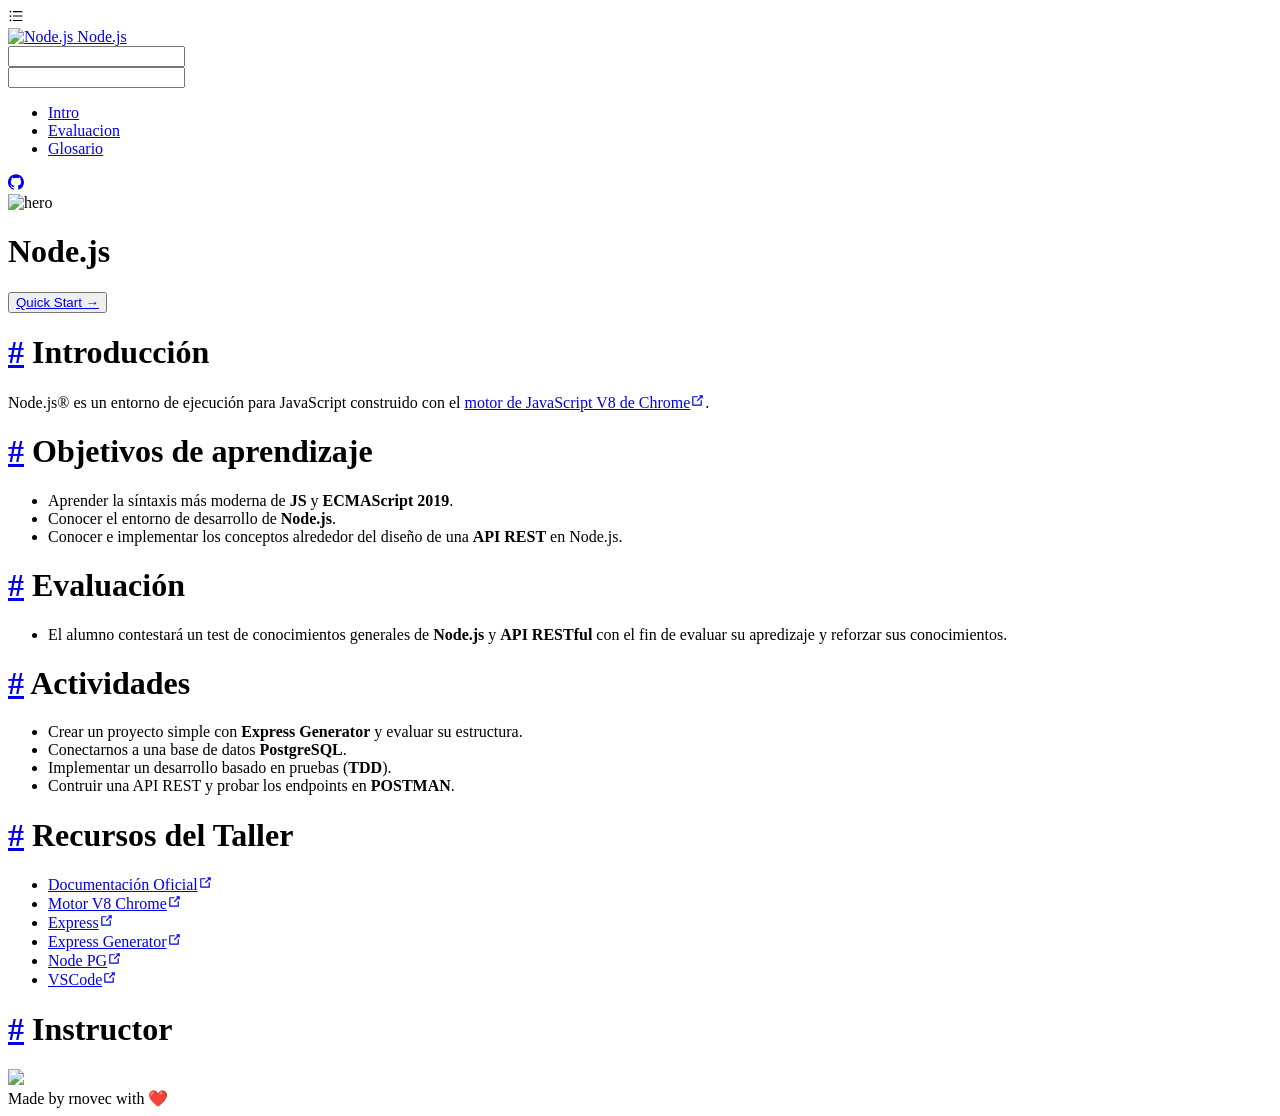
==== index.html @ c2f4f644 "Publishing folder ./docs/.vuepress/dist to gh-pages in 6/26/2020, 6:48:49 PM" ====
<!DOCTYPE html>
<html lang="en-US">
  <head>
    <meta charset="utf-8">
    <meta name="viewport" content="width=device-width, user-scalable=no, initial-scale=1.0, maximum-scale=1.0, minimum-scale=1.0">
    <title>Node.js</title>
    <meta name="description" content="">
    <meta name="generator" content="VuePress 1.5.2">
    
    <meta name="description" content="">
    <meta name="theme-color" content="#3eaf7c">
    <meta name="apple-mobile-web-app-capable" content="yes">
    <meta name="apple-mobile-web-app-status-bar-style" content="black">
    <link rel="preload" href="/node-docs/assets/css/0.styles.d7cd83a5.css" as="style"><link rel="preload" href="/node-docs/assets/js/app.e9f462b1.js" as="script"><link rel="preload" href="/node-docs/assets/js/2.531bb278.js" as="script"><link rel="preload" href="/node-docs/assets/js/11.9b9c7544.js" as="script"><link rel="preload" href="/node-docs/assets/js/5.1ca67a77.js" as="script"><link rel="prefetch" href="/node-docs/assets/js/10.e5e910dd.js"><link rel="prefetch" href="/node-docs/assets/js/12.5c4ef282.js"><link rel="prefetch" href="/node-docs/assets/js/13.d5eb1909.js"><link rel="prefetch" href="/node-docs/assets/js/14.24a871bc.js"><link rel="prefetch" href="/node-docs/assets/js/15.843dab88.js"><link rel="prefetch" href="/node-docs/assets/js/16.8ace2f71.js"><link rel="prefetch" href="/node-docs/assets/js/3.6d8b7670.js"><link rel="prefetch" href="/node-docs/assets/js/4.e2ce05f0.js"><link rel="prefetch" href="/node-docs/assets/js/6.8d56e307.js"><link rel="prefetch" href="/node-docs/assets/js/7.5f4e3148.js"><link rel="prefetch" href="/node-docs/assets/js/8.75b88a8a.js"><link rel="prefetch" href="/node-docs/assets/js/9.5bc03069.js">
    <link rel="stylesheet" href="/node-docs/assets/css/0.styles.d7cd83a5.css">
  </head>
  <body>
    <div id="app" data-server-rendered="true"><div class="theme-container no-sidebar"><header class="navbar"><div class="ant-row"><div class="sidebar-button"><i aria-label="icon: bars" class="anticon anticon-bars"><svg viewBox="0 0 1024 1024" focusable="false" data-icon="bars" width="1em" height="1em" fill="currentColor" aria-hidden="true"><path d="M912 192H328c-4.4 0-8 3.6-8 8v56c0 4.4 3.6 8 8 8h584c4.4 0 8-3.6 8-8v-56c0-4.4-3.6-8-8-8zm0 284H328c-4.4 0-8 3.6-8 8v56c0 4.4 3.6 8 8 8h584c4.4 0 8-3.6 8-8v-56c0-4.4-3.6-8-8-8zm0 284H328c-4.4 0-8 3.6-8 8v56c0 4.4 3.6 8 8 8h584c4.4 0 8-3.6 8-8v-56c0-4.4-3.6-8-8-8zM104 228a56 56 0 1 0 112 0 56 56 0 1 0-112 0zm0 284a56 56 0 1 0 112 0 56 56 0 1 0-112 0zm0 284a56 56 0 1 0 112 0 56 56 0 1 0-112 0z"></path></svg></i> <span></span></div> <div class="ant-col ant-col-xs-24 ant-col-sm-24 ant-col-md-6 ant-col-lg-5 ant-col-xl-5 ant-col-xxl-4"><a href="/node-docs/" aria-current="page" class="router-link-exact-active router-link-active home-link"><img src="https://pablomagaz.com/content/images/2020/01/NodeJs.png" alt="Node.js" class="logo"> <span class="site-name">Node.js</span></a> <div class="search-box mobile-search"><input aria-label="Search" autocomplete="off" spellcheck="false" value=""> <!----></div></div> <div class="ant-col ant-col-xs-0 ant-col-sm-0 ant-col-md-18 ant-col-lg-19 ant-col-xl-19 ant-col-xxl-20"><div class="search-box"><input aria-label="Search" autocomplete="off" spellcheck="false" value=""> <!----></div> <nav class="nav-links can-hide"><ul role="menu" id="nav" class="ant-menu ant-menu-horizontal ant-menu-root ant-menu-light"><li role="menuitem" class="ant-menu-submenu ant-menu-submenu-horizontal ant-menu-overflowed-submenu" style="display:none;"><div aria-haspopup="true" class="ant-menu-submenu-title"><span>···</span><i class="ant-menu-submenu-arrow"></i></div></li><li role="menuitem" class="ant-menu-item"><a href="/node-docs/intro/">
          Intro
        </a></li><li role="menuitem" class="ant-menu-submenu ant-menu-submenu-horizontal ant-menu-overflowed-submenu" style="display:none;"><div aria-haspopup="true" class="ant-menu-submenu-title"><span>···</span><i class="ant-menu-submenu-arrow"></i></div></li><li role="menuitem" class="ant-menu-item"><a href="/node-docs/exam/">
          Evaluacion
        </a></li><li role="menuitem" class="ant-menu-submenu ant-menu-submenu-horizontal ant-menu-overflowed-submenu" style="display:none;"><div aria-haspopup="true" class="ant-menu-submenu-title"><span>···</span><i class="ant-menu-submenu-arrow"></i></div></li><li role="menuitem" class="ant-menu-item"><a href="/node-docs/glossary/">
          Glosario
        </a></li><li role="menuitem" class="ant-menu-submenu ant-menu-submenu-horizontal ant-menu-overflowed-submenu" style="visibility:hidden;position:absolute;"><div aria-haspopup="true" class="ant-menu-submenu-title"><span>···</span><i class="ant-menu-submenu-arrow"></i></div></li></ul> <a href="https://github.com/rnovec" target="_blank" rel="noopener noreferrer" class="repo-link"><i aria-label="icon: github" class="anticon anticon-github"><svg viewBox="64 64 896 896" focusable="false" data-icon="github" width="1em" height="1em" fill="currentColor" aria-hidden="true"><path d="M511.6 76.3C264.3 76.2 64 276.4 64 523.5 64 718.9 189.3 885 363.8 946c23.5 5.9 19.9-10.8 19.9-22.2v-77.5c-135.7 15.9-141.2-73.9-150.3-88.9C215 726 171.5 718 184.5 703c30.9-15.9 62.4 4 98.9 57.9 26.4 39.1 77.9 32.5 104 26 5.7-23.5 17.9-44.5 34.7-60.8-140.6-25.2-199.2-111-199.2-213 0-49.5 16.3-95 48.3-131.7-20.4-60.5 1.9-112.3 4.9-120 58.1-5.2 118.5 41.6 123.2 45.3 33-8.9 70.7-13.6 112.9-13.6 42.4 0 80.2 4.9 113.5 13.9 11.3-8.6 67.3-48.8 121.3-43.9 2.9 7.7 24.7 58.3 5.5 118 32.4 36.8 48.9 82.7 48.9 132.3 0 102.2-59 188.1-200 212.9a127.5 127.5 0 0 1 38.1 91v112.5c.8 9 0 17.9 15 17.9 177.1-59.7 304.6-227 304.6-424.1 0-247.2-200.4-447.3-447.5-447.3z"></path></svg></i></a></nav></div></div> <!----></header> <aside class="sidebar"><!----> <!----></aside> <div><main aria-labelledby="main-title" class="home"><header class="hero"><img src="https://upload.wikimedia.org/wikipedia/commons/d/d9/Node.js_logo.svg" alt="hero" class="hero-logo"> <h1 id="main-title">
        Node.js
      </h1> <!----> <button type="button" class="ant-btn ant-btn-primary ant-btn-round ant-btn-lg ant-btn-background-ghost"><a href="/node-docs/intro/">
          Quick Start →
        </a></button> <!----></header> <!----> <div class="theme-antdocs-content custom content__default"><h1 id="introduccion"><a href="#introduccion" class="header-anchor">#</a> Introducción</h1> <p>Node.js® es un entorno de ejecución para JavaScript construido con el <a href="https://v8.dev/" target="_blank" rel="noopener noreferrer">motor de JavaScript V8 de Chrome<svg xmlns="http://www.w3.org/2000/svg" aria-hidden="true" x="0px" y="0px" viewBox="0 0 100 100" width="15" height="15" class="icon outbound"><path fill="currentColor" d="M18.8,85.1h56l0,0c2.2,0,4-1.8,4-4v-32h-8v28h-48v-48h28v-8h-32l0,0c-2.2,0-4,1.8-4,4v56C14.8,83.3,16.6,85.1,18.8,85.1z"></path> <polygon fill="currentColor" points="45.7,48.7 51.3,54.3 77.2,28.5 77.2,37.2 85.2,37.2 85.2,14.9 62.8,14.9 62.8,22.9 71.5,22.9"></polygon></svg></a>.</p> <h1 id="objetivos-de-aprendizaje"><a href="#objetivos-de-aprendizaje" class="header-anchor">#</a> Objetivos de aprendizaje</h1> <ul><li>Aprender la síntaxis más moderna de <strong>JS</strong> y <strong>ECMAScript 2019</strong>.</li> <li>Conocer el entorno de desarrollo de <strong>Node.js</strong>.</li> <li>Conocer e implementar los conceptos alrededor del diseño de una <strong>API REST</strong> en Node.js.</li></ul> <h1 id="evaluacion"><a href="#evaluacion" class="header-anchor">#</a> Evaluación</h1> <ul><li>El alumno contestará un test de conocimientos generales de <strong>Node.js</strong> y <strong>API RESTful</strong> con el fin de evaluar su apredizaje y reforzar sus conocimientos.</li></ul> <h1 id="actividades"><a href="#actividades" class="header-anchor">#</a> Actividades</h1> <ul><li>Crear un proyecto simple con <strong>Express Generator</strong> y evaluar su estructura.</li> <li>Conectarnos a una base de datos <strong>PostgreSQL</strong>.</li> <li>Implementar un desarrollo basado en pruebas (<strong>TDD</strong>).</li> <li>Contruir una API REST y probar los endpoints en <strong>POSTMAN</strong>.</li></ul> <h1 id="recursos-del-taller"><a href="#recursos-del-taller" class="header-anchor">#</a> Recursos del Taller</h1> <ul><li><a href="https://nodejs.org/es/" target="_blank" rel="noopener noreferrer">Documentación Oficial<svg xmlns="http://www.w3.org/2000/svg" aria-hidden="true" x="0px" y="0px" viewBox="0 0 100 100" width="15" height="15" class="icon outbound"><path fill="currentColor" d="M18.8,85.1h56l0,0c2.2,0,4-1.8,4-4v-32h-8v28h-48v-48h28v-8h-32l0,0c-2.2,0-4,1.8-4,4v56C14.8,83.3,16.6,85.1,18.8,85.1z"></path> <polygon fill="currentColor" points="45.7,48.7 51.3,54.3 77.2,28.5 77.2,37.2 85.2,37.2 85.2,14.9 62.8,14.9 62.8,22.9 71.5,22.9"></polygon></svg></a></li> <li><a href="https://v8.dev/" target="_blank" rel="noopener noreferrer">Motor V8 Chrome<svg xmlns="http://www.w3.org/2000/svg" aria-hidden="true" x="0px" y="0px" viewBox="0 0 100 100" width="15" height="15" class="icon outbound"><path fill="currentColor" d="M18.8,85.1h56l0,0c2.2,0,4-1.8,4-4v-32h-8v28h-48v-48h28v-8h-32l0,0c-2.2,0-4,1.8-4,4v56C14.8,83.3,16.6,85.1,18.8,85.1z"></path> <polygon fill="currentColor" points="45.7,48.7 51.3,54.3 77.2,28.5 77.2,37.2 85.2,37.2 85.2,14.9 62.8,14.9 62.8,22.9 71.5,22.9"></polygon></svg></a></li> <li><a href="https://www.npmjs.com/package/express" target="_blank" rel="noopener noreferrer">Express<svg xmlns="http://www.w3.org/2000/svg" aria-hidden="true" x="0px" y="0px" viewBox="0 0 100 100" width="15" height="15" class="icon outbound"><path fill="currentColor" d="M18.8,85.1h56l0,0c2.2,0,4-1.8,4-4v-32h-8v28h-48v-48h28v-8h-32l0,0c-2.2,0-4,1.8-4,4v56C14.8,83.3,16.6,85.1,18.8,85.1z"></path> <polygon fill="currentColor" points="45.7,48.7 51.3,54.3 77.2,28.5 77.2,37.2 85.2,37.2 85.2,14.9 62.8,14.9 62.8,22.9 71.5,22.9"></polygon></svg></a></li> <li><a href="https://www.npmjs.com/package/express-generator/" target="_blank" rel="noopener noreferrer">Express Generator<svg xmlns="http://www.w3.org/2000/svg" aria-hidden="true" x="0px" y="0px" viewBox="0 0 100 100" width="15" height="15" class="icon outbound"><path fill="currentColor" d="M18.8,85.1h56l0,0c2.2,0,4-1.8,4-4v-32h-8v28h-48v-48h28v-8h-32l0,0c-2.2,0-4,1.8-4,4v56C14.8,83.3,16.6,85.1,18.8,85.1z"></path> <polygon fill="currentColor" points="45.7,48.7 51.3,54.3 77.2,28.5 77.2,37.2 85.2,37.2 85.2,14.9 62.8,14.9 62.8,22.9 71.5,22.9"></polygon></svg></a></li> <li><a href="https://node-postgres.com/" target="_blank" rel="noopener noreferrer">Node PG<svg xmlns="http://www.w3.org/2000/svg" aria-hidden="true" x="0px" y="0px" viewBox="0 0 100 100" width="15" height="15" class="icon outbound"><path fill="currentColor" d="M18.8,85.1h56l0,0c2.2,0,4-1.8,4-4v-32h-8v28h-48v-48h28v-8h-32l0,0c-2.2,0-4,1.8-4,4v56C14.8,83.3,16.6,85.1,18.8,85.1z"></path> <polygon fill="currentColor" points="45.7,48.7 51.3,54.3 77.2,28.5 77.2,37.2 85.2,37.2 85.2,14.9 62.8,14.9 62.8,22.9 71.5,22.9"></polygon></svg></a></li> <li><a href="https://code.visualstudio.com/download" target="_blank" rel="noopener noreferrer">VSCode<svg xmlns="http://www.w3.org/2000/svg" aria-hidden="true" x="0px" y="0px" viewBox="0 0 100 100" width="15" height="15" class="icon outbound"><path fill="currentColor" d="M18.8,85.1h56l0,0c2.2,0,4-1.8,4-4v-32h-8v28h-48v-48h28v-8h-32l0,0c-2.2,0-4,1.8-4,4v56C14.8,83.3,16.6,85.1,18.8,85.1z"></path> <polygon fill="currentColor" points="45.7,48.7 51.3,54.3 77.2,28.5 77.2,37.2 85.2,37.2 85.2,14.9 62.8,14.9 62.8,22.9 71.5,22.9"></polygon></svg></a></li></ul> <h1 id="instructor"><a href="#instructor" class="header-anchor">#</a> Instructor</h1> <span class="ant-avatar ant-avatar-circle ant-avatar-image"><img src="https://avatars1.githubusercontent.com/u/36168284?s=460&amp;u=342cf5276d96763483fda84e8731be9b5a694a10&amp;v=4"></span></div></main> <div class="footer"><!----> <div class="footer-bottom">Made by rnovec with ❤️</div></div></div> <!----></div><div class="global-ui"><!----></div></div>
    <script src="/node-docs/assets/js/app.e9f462b1.js" defer></script><script src="/node-docs/assets/js/2.531bb278.js" defer></script><script src="/node-docs/assets/js/11.9b9c7544.js" defer></script><script src="/node-docs/assets/js/5.1ca67a77.js" defer></script>
  </body>
</html>
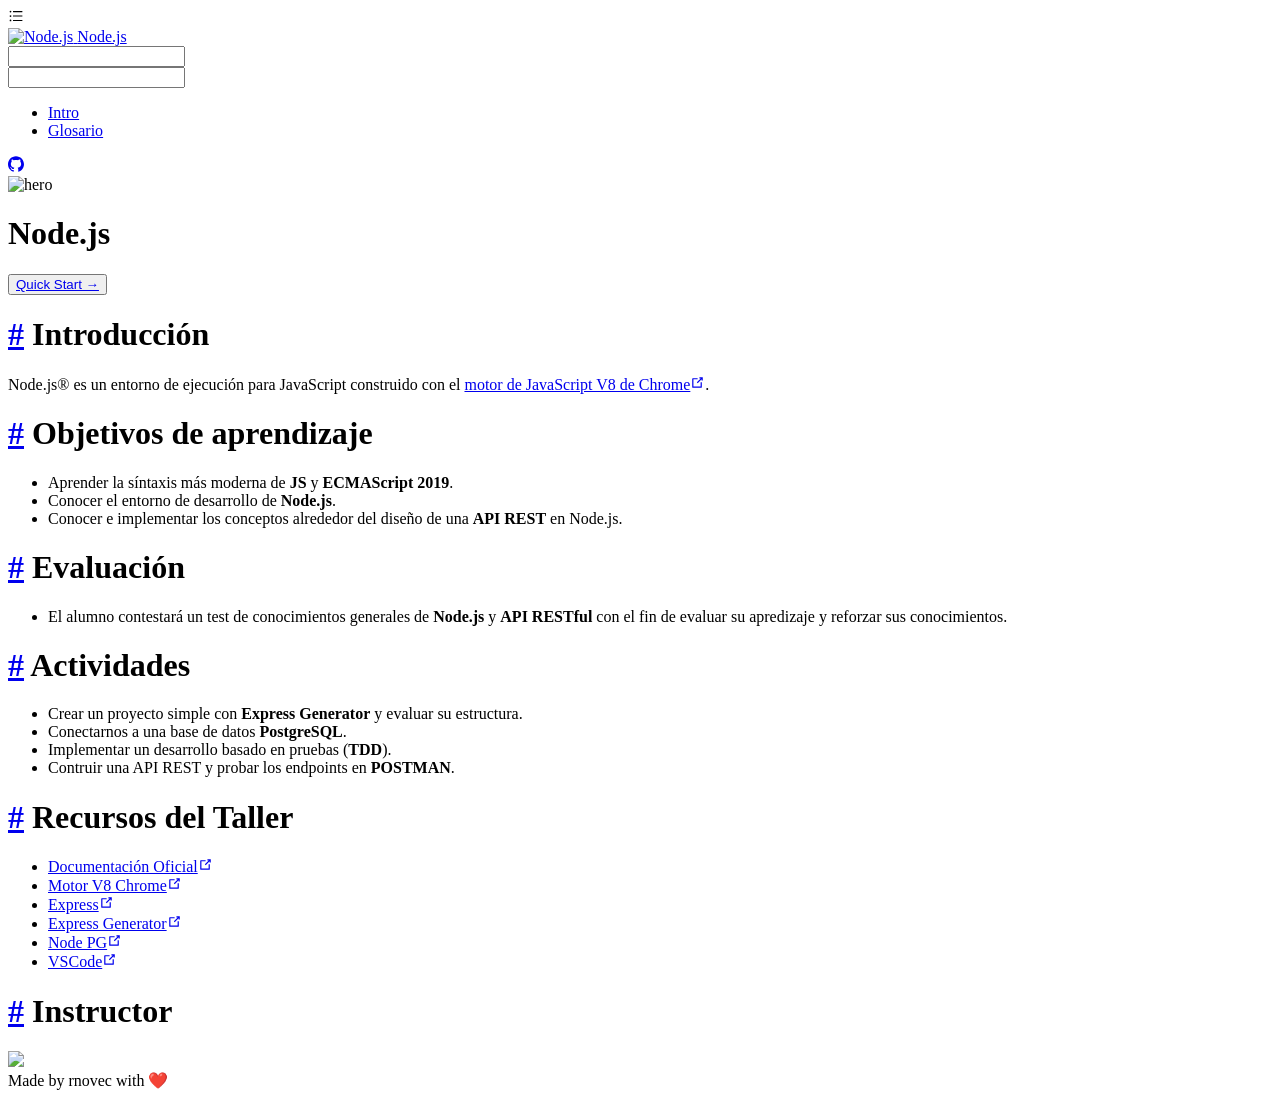
==== commit 2cdcb8f5: "Publishing folder ./docs/.vuepress/dist to gh-pages in 6/26/2020, 8:04:20 PM" ====
--- a/index.html
+++ b/index.html
@@ -11,21 +11,19 @@
     <meta name="theme-color" content="#3eaf7c">
     <meta name="apple-mobile-web-app-capable" content="yes">
     <meta name="apple-mobile-web-app-status-bar-style" content="black">
-    <link rel="preload" href="/node-docs/assets/css/0.styles.d7cd83a5.css" as="style"><link rel="preload" href="/node-docs/assets/js/app.e9f462b1.js" as="script"><link rel="preload" href="/node-docs/assets/js/2.531bb278.js" as="script"><link rel="preload" href="/node-docs/assets/js/11.9b9c7544.js" as="script"><link rel="preload" href="/node-docs/assets/js/5.1ca67a77.js" as="script"><link rel="prefetch" href="/node-docs/assets/js/10.e5e910dd.js"><link rel="prefetch" href="/node-docs/assets/js/12.5c4ef282.js"><link rel="prefetch" href="/node-docs/assets/js/13.d5eb1909.js"><link rel="prefetch" href="/node-docs/assets/js/14.24a871bc.js"><link rel="prefetch" href="/node-docs/assets/js/15.843dab88.js"><link rel="prefetch" href="/node-docs/assets/js/16.8ace2f71.js"><link rel="prefetch" href="/node-docs/assets/js/3.6d8b7670.js"><link rel="prefetch" href="/node-docs/assets/js/4.e2ce05f0.js"><link rel="prefetch" href="/node-docs/assets/js/6.8d56e307.js"><link rel="prefetch" href="/node-docs/assets/js/7.5f4e3148.js"><link rel="prefetch" href="/node-docs/assets/js/8.75b88a8a.js"><link rel="prefetch" href="/node-docs/assets/js/9.5bc03069.js">
-    <link rel="stylesheet" href="/node-docs/assets/css/0.styles.d7cd83a5.css">
+    <link rel="preload" href="/nodejs-docs/assets/css/0.styles.1201b493.css" as="style"><link rel="preload" href="/nodejs-docs/assets/js/app.21866231.js" as="script"><link rel="preload" href="/nodejs-docs/assets/js/2.531bb278.js" as="script"><link rel="preload" href="/nodejs-docs/assets/js/11.9b9c7544.js" as="script"><link rel="preload" href="/nodejs-docs/assets/js/5.1ca67a77.js" as="script"><link rel="prefetch" href="/nodejs-docs/assets/js/10.e5e910dd.js"><link rel="prefetch" href="/nodejs-docs/assets/js/12.5c4ef282.js"><link rel="prefetch" href="/nodejs-docs/assets/js/13.d5eb1909.js"><link rel="prefetch" href="/nodejs-docs/assets/js/14.24a871bc.js"><link rel="prefetch" href="/nodejs-docs/assets/js/15.843dab88.js"><link rel="prefetch" href="/nodejs-docs/assets/js/16.8ace2f71.js"><link rel="prefetch" href="/nodejs-docs/assets/js/3.6d8b7670.js"><link rel="prefetch" href="/nodejs-docs/assets/js/4.e2ce05f0.js"><link rel="prefetch" href="/nodejs-docs/assets/js/6.8d56e307.js"><link rel="prefetch" href="/nodejs-docs/assets/js/7.5f4e3148.js"><link rel="prefetch" href="/nodejs-docs/assets/js/8.75b88a8a.js"><link rel="prefetch" href="/nodejs-docs/assets/js/9.5bc03069.js">
+    <link rel="stylesheet" href="/nodejs-docs/assets/css/0.styles.1201b493.css">
   </head>
   <body>
-    <div id="app" data-server-rendered="true"><div class="theme-container no-sidebar"><header class="navbar"><div class="ant-row"><div class="sidebar-button"><i aria-label="icon: bars" class="anticon anticon-bars"><svg viewBox="0 0 1024 1024" focusable="false" data-icon="bars" width="1em" height="1em" fill="currentColor" aria-hidden="true"><path d="M912 192H328c-4.4 0-8 3.6-8 8v56c0 4.4 3.6 8 8 8h584c4.4 0 8-3.6 8-8v-56c0-4.4-3.6-8-8-8zm0 284H328c-4.4 0-8 3.6-8 8v56c0 4.4 3.6 8 8 8h584c4.4 0 8-3.6 8-8v-56c0-4.4-3.6-8-8-8zm0 284H328c-4.4 0-8 3.6-8 8v56c0 4.4 3.6 8 8 8h584c4.4 0 8-3.6 8-8v-56c0-4.4-3.6-8-8-8zM104 228a56 56 0 1 0 112 0 56 56 0 1 0-112 0zm0 284a56 56 0 1 0 112 0 56 56 0 1 0-112 0zm0 284a56 56 0 1 0 112 0 56 56 0 1 0-112 0z"></path></svg></i> <span></span></div> <div class="ant-col ant-col-xs-24 ant-col-sm-24 ant-col-md-6 ant-col-lg-5 ant-col-xl-5 ant-col-xxl-4"><a href="/node-docs/" aria-current="page" class="router-link-exact-active router-link-active home-link"><img src="https://pablomagaz.com/content/images/2020/01/NodeJs.png" alt="Node.js" class="logo"> <span class="site-name">Node.js</span></a> <div class="search-box mobile-search"><input aria-label="Search" autocomplete="off" spellcheck="false" value=""> <!----></div></div> <div class="ant-col ant-col-xs-0 ant-col-sm-0 ant-col-md-18 ant-col-lg-19 ant-col-xl-19 ant-col-xxl-20"><div class="search-box"><input aria-label="Search" autocomplete="off" spellcheck="false" value=""> <!----></div> <nav class="nav-links can-hide"><ul role="menu" id="nav" class="ant-menu ant-menu-horizontal ant-menu-root ant-menu-light"><li role="menuitem" class="ant-menu-submenu ant-menu-submenu-horizontal ant-menu-overflowed-submenu" style="display:none;"><div aria-haspopup="true" class="ant-menu-submenu-title"><span>···</span><i class="ant-menu-submenu-arrow"></i></div></li><li role="menuitem" class="ant-menu-item"><a href="/node-docs/intro/">
+    <div id="app" data-server-rendered="true"><div class="theme-container no-sidebar"><header class="navbar"><div class="ant-row"><div class="sidebar-button"><i aria-label="icon: bars" class="anticon anticon-bars"><svg viewBox="0 0 1024 1024" focusable="false" data-icon="bars" width="1em" height="1em" fill="currentColor" aria-hidden="true"><path d="M912 192H328c-4.4 0-8 3.6-8 8v56c0 4.4 3.6 8 8 8h584c4.4 0 8-3.6 8-8v-56c0-4.4-3.6-8-8-8zm0 284H328c-4.4 0-8 3.6-8 8v56c0 4.4 3.6 8 8 8h584c4.4 0 8-3.6 8-8v-56c0-4.4-3.6-8-8-8zm0 284H328c-4.4 0-8 3.6-8 8v56c0 4.4 3.6 8 8 8h584c4.4 0 8-3.6 8-8v-56c0-4.4-3.6-8-8-8zM104 228a56 56 0 1 0 112 0 56 56 0 1 0-112 0zm0 284a56 56 0 1 0 112 0 56 56 0 1 0-112 0zm0 284a56 56 0 1 0 112 0 56 56 0 1 0-112 0z"></path></svg></i> <span></span></div> <div class="ant-col ant-col-xs-24 ant-col-sm-24 ant-col-md-6 ant-col-lg-5 ant-col-xl-5 ant-col-xxl-4"><a href="/nodejs-docs/" aria-current="page" class="router-link-exact-active router-link-active home-link"><img src="https://pablomagaz.com/content/images/2020/01/NodeJs.png" alt="Node.js" class="logo"> <span class="site-name">Node.js</span></a> <div class="search-box mobile-search"><input aria-label="Search" autocomplete="off" spellcheck="false" value=""> <!----></div></div> <div class="ant-col ant-col-xs-0 ant-col-sm-0 ant-col-md-18 ant-col-lg-19 ant-col-xl-19 ant-col-xxl-20"><div class="search-box"><input aria-label="Search" autocomplete="off" spellcheck="false" value=""> <!----></div> <nav class="nav-links can-hide"><ul role="menu" id="nav" class="ant-menu ant-menu-horizontal ant-menu-root ant-menu-light"><li role="menuitem" class="ant-menu-submenu ant-menu-submenu-horizontal ant-menu-overflowed-submenu" style="display:none;"><div aria-haspopup="true" class="ant-menu-submenu-title"><span>···</span><i class="ant-menu-submenu-arrow"></i></div></li><li role="menuitem" class="ant-menu-item"><a href="/nodejs-docs/intro/">
           Intro
-        </a></li><li role="menuitem" class="ant-menu-submenu ant-menu-submenu-horizontal ant-menu-overflowed-submenu" style="display:none;"><div aria-haspopup="true" class="ant-menu-submenu-title"><span>···</span><i class="ant-menu-submenu-arrow"></i></div></li><li role="menuitem" class="ant-menu-item"><a href="/node-docs/exam/">
-          Evaluacion
-        </a></li><li role="menuitem" class="ant-menu-submenu ant-menu-submenu-horizontal ant-menu-overflowed-submenu" style="display:none;"><div aria-haspopup="true" class="ant-menu-submenu-title"><span>···</span><i class="ant-menu-submenu-arrow"></i></div></li><li role="menuitem" class="ant-menu-item"><a href="/node-docs/glossary/">
+        </a></li><li role="menuitem" class="ant-menu-submenu ant-menu-submenu-horizontal ant-menu-overflowed-submenu" style="display:none;"><div aria-haspopup="true" class="ant-menu-submenu-title"><span>···</span><i class="ant-menu-submenu-arrow"></i></div></li><li role="menuitem" class="ant-menu-item"><a href="/nodejs-docs/glossary/">
           Glosario
         </a></li><li role="menuitem" class="ant-menu-submenu ant-menu-submenu-horizontal ant-menu-overflowed-submenu" style="visibility:hidden;position:absolute;"><div aria-haspopup="true" class="ant-menu-submenu-title"><span>···</span><i class="ant-menu-submenu-arrow"></i></div></li></ul> <a href="https://github.com/rnovec" target="_blank" rel="noopener noreferrer" class="repo-link"><i aria-label="icon: github" class="anticon anticon-github"><svg viewBox="64 64 896 896" focusable="false" data-icon="github" width="1em" height="1em" fill="currentColor" aria-hidden="true"><path d="M511.6 76.3C264.3 76.2 64 276.4 64 523.5 64 718.9 189.3 885 363.8 946c23.5 5.9 19.9-10.8 19.9-22.2v-77.5c-135.7 15.9-141.2-73.9-150.3-88.9C215 726 171.5 718 184.5 703c30.9-15.9 62.4 4 98.9 57.9 26.4 39.1 77.9 32.5 104 26 5.7-23.5 17.9-44.5 34.7-60.8-140.6-25.2-199.2-111-199.2-213 0-49.5 16.3-95 48.3-131.7-20.4-60.5 1.9-112.3 4.9-120 58.1-5.2 118.5 41.6 123.2 45.3 33-8.9 70.7-13.6 112.9-13.6 42.4 0 80.2 4.9 113.5 13.9 11.3-8.6 67.3-48.8 121.3-43.9 2.9 7.7 24.7 58.3 5.5 118 32.4 36.8 48.9 82.7 48.9 132.3 0 102.2-59 188.1-200 212.9a127.5 127.5 0 0 1 38.1 91v112.5c.8 9 0 17.9 15 17.9 177.1-59.7 304.6-227 304.6-424.1 0-247.2-200.4-447.3-447.5-447.3z"></path></svg></i></a></nav></div></div> <!----></header> <aside class="sidebar"><!----> <!----></aside> <div><main aria-labelledby="main-title" class="home"><header class="hero"><img src="https://upload.wikimedia.org/wikipedia/commons/d/d9/Node.js_logo.svg" alt="hero" class="hero-logo"> <h1 id="main-title">
         Node.js
-      </h1> <!----> <button type="button" class="ant-btn ant-btn-primary ant-btn-round ant-btn-lg ant-btn-background-ghost"><a href="/node-docs/intro/">
+      </h1> <!----> <button type="button" class="ant-btn ant-btn-primary ant-btn-round ant-btn-lg ant-btn-background-ghost"><a href="/nodejs-docs/intro/">
           Quick Start →
         </a></button> <!----></header> <!----> <div class="theme-antdocs-content custom content__default"><h1 id="introduccion"><a href="#introduccion" class="header-anchor">#</a> Introducción</h1> <p>Node.js® es un entorno de ejecución para JavaScript construido con el <a href="https://v8.dev/" target="_blank" rel="noopener noreferrer">motor de JavaScript V8 de Chrome<svg xmlns="http://www.w3.org/2000/svg" aria-hidden="true" x="0px" y="0px" viewBox="0 0 100 100" width="15" height="15" class="icon outbound"><path fill="currentColor" d="M18.8,85.1h56l0,0c2.2,0,4-1.8,4-4v-32h-8v28h-48v-48h28v-8h-32l0,0c-2.2,0-4,1.8-4,4v56C14.8,83.3,16.6,85.1,18.8,85.1z"></path> <polygon fill="currentColor" points="45.7,48.7 51.3,54.3 77.2,28.5 77.2,37.2 85.2,37.2 85.2,14.9 62.8,14.9 62.8,22.9 71.5,22.9"></polygon></svg></a>.</p> <h1 id="objetivos-de-aprendizaje"><a href="#objetivos-de-aprendizaje" class="header-anchor">#</a> Objetivos de aprendizaje</h1> <ul><li>Aprender la síntaxis más moderna de <strong>JS</strong> y <strong>ECMAScript 2019</strong>.</li> <li>Conocer el entorno de desarrollo de <strong>Node.js</strong>.</li> <li>Conocer e implementar los conceptos alrededor del diseño de una <strong>API REST</strong> en Node.js.</li></ul> <h1 id="evaluacion"><a href="#evaluacion" class="header-anchor">#</a> Evaluación</h1> <ul><li>El alumno contestará un test de conocimientos generales de <strong>Node.js</strong> y <strong>API RESTful</strong> con el fin de evaluar su apredizaje y reforzar sus conocimientos.</li></ul> <h1 id="actividades"><a href="#actividades" class="header-anchor">#</a> Actividades</h1> <ul><li>Crear un proyecto simple con <strong>Express Generator</strong> y evaluar su estructura.</li> <li>Conectarnos a una base de datos <strong>PostgreSQL</strong>.</li> <li>Implementar un desarrollo basado en pruebas (<strong>TDD</strong>).</li> <li>Contruir una API REST y probar los endpoints en <strong>POSTMAN</strong>.</li></ul> <h1 id="recursos-del-taller"><a href="#recursos-del-taller" class="header-anchor">#</a> Recursos del Taller</h1> <ul><li><a href="https://nodejs.org/es/" target="_blank" rel="noopener noreferrer">Documentación Oficial<svg xmlns="http://www.w3.org/2000/svg" aria-hidden="true" x="0px" y="0px" viewBox="0 0 100 100" width="15" height="15" class="icon outbound"><path fill="currentColor" d="M18.8,85.1h56l0,0c2.2,0,4-1.8,4-4v-32h-8v28h-48v-48h28v-8h-32l0,0c-2.2,0-4,1.8-4,4v56C14.8,83.3,16.6,85.1,18.8,85.1z"></path> <polygon fill="currentColor" points="45.7,48.7 51.3,54.3 77.2,28.5 77.2,37.2 85.2,37.2 85.2,14.9 62.8,14.9 62.8,22.9 71.5,22.9"></polygon></svg></a></li> <li><a href="https://v8.dev/" target="_blank" rel="noopener noreferrer">Motor V8 Chrome<svg xmlns="http://www.w3.org/2000/svg" aria-hidden="true" x="0px" y="0px" viewBox="0 0 100 100" width="15" height="15" class="icon outbound"><path fill="currentColor" d="M18.8,85.1h56l0,0c2.2,0,4-1.8,4-4v-32h-8v28h-48v-48h28v-8h-32l0,0c-2.2,0-4,1.8-4,4v56C14.8,83.3,16.6,85.1,18.8,85.1z"></path> <polygon fill="currentColor" points="45.7,48.7 51.3,54.3 77.2,28.5 77.2,37.2 85.2,37.2 85.2,14.9 62.8,14.9 62.8,22.9 71.5,22.9"></polygon></svg></a></li> <li><a href="https://www.npmjs.com/package/express" target="_blank" rel="noopener noreferrer">Express<svg xmlns="http://www.w3.org/2000/svg" aria-hidden="true" x="0px" y="0px" viewBox="0 0 100 100" width="15" height="15" class="icon outbound"><path fill="currentColor" d="M18.8,85.1h56l0,0c2.2,0,4-1.8,4-4v-32h-8v28h-48v-48h28v-8h-32l0,0c-2.2,0-4,1.8-4,4v56C14.8,83.3,16.6,85.1,18.8,85.1z"></path> <polygon fill="currentColor" points="45.7,48.7 51.3,54.3 77.2,28.5 77.2,37.2 85.2,37.2 85.2,14.9 62.8,14.9 62.8,22.9 71.5,22.9"></polygon></svg></a></li> <li><a href="https://www.npmjs.com/package/express-generator/" target="_blank" rel="noopener noreferrer">Express Generator<svg xmlns="http://www.w3.org/2000/svg" aria-hidden="true" x="0px" y="0px" viewBox="0 0 100 100" width="15" height="15" class="icon outbound"><path fill="currentColor" d="M18.8,85.1h56l0,0c2.2,0,4-1.8,4-4v-32h-8v28h-48v-48h28v-8h-32l0,0c-2.2,0-4,1.8-4,4v56C14.8,83.3,16.6,85.1,18.8,85.1z"></path> <polygon fill="currentColor" points="45.7,48.7 51.3,54.3 77.2,28.5 77.2,37.2 85.2,37.2 85.2,14.9 62.8,14.9 62.8,22.9 71.5,22.9"></polygon></svg></a></li> <li><a href="https://node-postgres.com/" target="_blank" rel="noopener noreferrer">Node PG<svg xmlns="http://www.w3.org/2000/svg" aria-hidden="true" x="0px" y="0px" viewBox="0 0 100 100" width="15" height="15" class="icon outbound"><path fill="currentColor" d="M18.8,85.1h56l0,0c2.2,0,4-1.8,4-4v-32h-8v28h-48v-48h28v-8h-32l0,0c-2.2,0-4,1.8-4,4v56C14.8,83.3,16.6,85.1,18.8,85.1z"></path> <polygon fill="currentColor" points="45.7,48.7 51.3,54.3 77.2,28.5 77.2,37.2 85.2,37.2 85.2,14.9 62.8,14.9 62.8,22.9 71.5,22.9"></polygon></svg></a></li> <li><a href="https://code.visualstudio.com/download" target="_blank" rel="noopener noreferrer">VSCode<svg xmlns="http://www.w3.org/2000/svg" aria-hidden="true" x="0px" y="0px" viewBox="0 0 100 100" width="15" height="15" class="icon outbound"><path fill="currentColor" d="M18.8,85.1h56l0,0c2.2,0,4-1.8,4-4v-32h-8v28h-48v-48h28v-8h-32l0,0c-2.2,0-4,1.8-4,4v56C14.8,83.3,16.6,85.1,18.8,85.1z"></path> <polygon fill="currentColor" points="45.7,48.7 51.3,54.3 77.2,28.5 77.2,37.2 85.2,37.2 85.2,14.9 62.8,14.9 62.8,22.9 71.5,22.9"></polygon></svg></a></li></ul> <h1 id="instructor"><a href="#instructor" class="header-anchor">#</a> Instructor</h1> <span class="ant-avatar ant-avatar-circle ant-avatar-image"><img src="https://avatars1.githubusercontent.com/u/36168284?s=460&amp;u=342cf5276d96763483fda84e8731be9b5a694a10&amp;v=4"></span></div></main> <div class="footer"><!----> <div class="footer-bottom">Made by rnovec with ❤️</div></div></div> <!----></div><div class="global-ui"><!----></div></div>
-    <script src="/node-docs/assets/js/app.e9f462b1.js" defer></script><script src="/node-docs/assets/js/2.531bb278.js" defer></script><script src="/node-docs/assets/js/11.9b9c7544.js" defer></script><script src="/node-docs/assets/js/5.1ca67a77.js" defer></script>
+    <script src="/nodejs-docs/assets/js/app.21866231.js" defer></script><script src="/nodejs-docs/assets/js/2.531bb278.js" defer></script><script src="/nodejs-docs/assets/js/11.9b9c7544.js" defer></script><script src="/nodejs-docs/assets/js/5.1ca67a77.js" defer></script>
   </body>
 </html>
